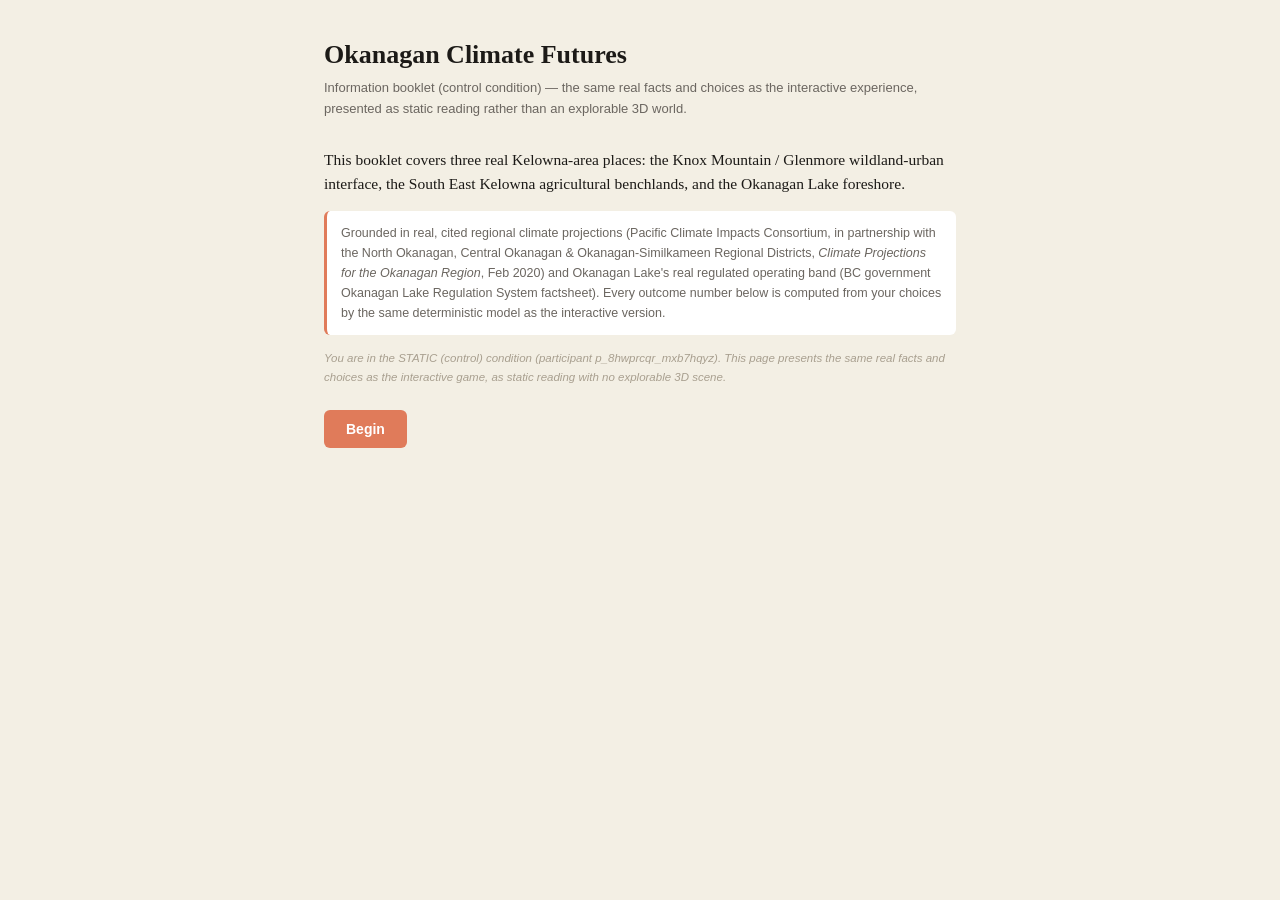
==== static.html @ 275beb7d "Add Okanagan Climate Futures: a real-place interactive climate serious game Built in the tradition o" ====
<!DOCTYPE html>
<html lang="en">
<head>
<meta charset="utf-8">
<meta name="viewport" content="width=device-width, initial-scale=1">
<title>Okanagan Climate Futures — Information Booklet</title>
<link rel="stylesheet" href="style-static.css">
</head>
<body>

<div id="app">
  <header>
    <h1>Okanagan Climate Futures</h1>
    <p class="subtitle">Information booklet (control condition) &mdash; the same real facts and choices as the interactive experience, presented as static reading rather than an explorable 3D world.</p>
  </header>

  <section id="screen-intro" class="screen">
    <p>This booklet covers three real Kelowna-area places: the Knox Mountain / Glenmore wildland-urban interface, the South East Kelowna agricultural benchlands, and the Okanagan Lake foreshore.</p>
    <p class="cite">Grounded in real, cited regional climate projections (Pacific Climate Impacts Consortium, in partnership with the North Okanagan, Central Okanagan &amp; Okanagan-Similkameen Regional Districts, <em>Climate Projections for the Okanagan Region</em>, Feb 2020) and Okanagan Lake's real regulated operating band (BC government Okanagan Lake Regulation System factsheet). Every outcome number below is computed from your choices by the same deterministic model as the interactive version.</p>
    <p class="condition-note" id="condition-note"></p>
    <button class="btn-primary" id="btn-start">Begin</button>
  </section>

  <section id="screen-pre-survey" class="screen" hidden>
    <div id="pre-survey-container"></div>
    <button class="btn-primary" id="btn-pre-survey-continue" disabled>Continue</button>
    <p class="survey-hint" id="pre-survey-hint">Answer every question to continue.</p>
  </section>

  <section id="screen-horizon" class="screen" hidden>
    <h2>Which future are we planning for?</h2>
    <p>Both options below use the Pacific Climate Impacts Consortium's own real, cited regional projections for the Okanagan (Feb 2020 report), not invented numbers.</p>
    <div class="choice-row">
      <button class="choice-card" data-horizon="2050s"><h3>2050s trajectory</h3><p>~32 days/year above 30&deg;C in valley bottoms (real, cited).</p></button>
      <button class="choice-card" data-horizon="2080s"><h3>2080s trajectory</h3><p>~52-54 days/year above 30&deg;C (real, cited); wildfire risk rises materially near 2.5&deg;C of average annual warming.</p></button>
    </div>
  </section>

  <section id="screen-act" class="screen" hidden>
    <div id="act-content"></div>
  </section>

  <section id="screen-summary" class="screen" hidden>
    <h2>Regional Outcome</h2>
    <div id="summary-content"></div>
    <button class="btn-primary" id="btn-summary-continue">Continue</button>
  </section>

  <section id="screen-post-survey" class="screen" hidden>
    <div id="post-survey-container"></div>
    <button class="btn-primary" id="btn-post-survey-continue" disabled>Continue</button>
    <p class="survey-hint" id="post-survey-hint">Answer every question to continue.</p>
  </section>

  <section id="screen-end" class="screen" hidden>
    <h2>Thank you</h2>
    <p>Your responses never leave your browser unless you choose to download them below.</p>
    <button class="btn-primary" id="btn-download">Download my anonymized responses (CSV)</button>
    <p class="small" id="participant-id-note"></p>
  </section>
</div>

<script src="impact_model.js"></script>
<script src="survey.js"></script>
<script src="static.js"></script>
</body>
</html>
---- style-static.css ----
* { box-sizing: border-box; }
html, body { margin: 0; font-family: Georgia, "Times New Roman", serif; background: #f3efe4; color: #1c1a17; }
#app { max-width: 680px; margin: 0 auto; padding: 40px 24px 80px; }
header h1 { font-size: 26px; margin: 0 0 8px; }
.subtitle { font-family: "Segoe UI", Arial, sans-serif; font-size: 13px; color: #6b6660; margin: 0 0 28px; }

.screen[hidden] { display: none; }
h2 { font-size: 20px; margin: 24px 0 10px; }
h3 { font-size: 15px; margin: 0 0 6px; }
p { line-height: 1.6; font-size: 15.5px; margin: 0 0 14px; }
p.cite { font-family: "Segoe UI", Arial, sans-serif; font-size: 12.5px; color: #6b6660; background: #fff; padding: 12px 14px; border-radius: 6px; border-left: 3px solid #e07b5a; }
p.small { font-family: "Segoe UI", Arial, sans-serif; font-size: 12px; color: #8a8478; }
p.condition-note { font-family: "Segoe UI", Arial, sans-serif; font-size: 11.5px; color: #a89f8f; font-style: italic; }

.btn-primary { font-family: "Segoe UI", Arial, sans-serif; background: #e07b5a; color: #fff; border: none; border-radius: 6px; padding: 11px 22px; font-size: 14px; font-weight: 700; cursor: pointer; margin-top: 10px; }
.btn-primary:disabled { background: #d8d2c8; cursor: not-allowed; }

.choice-row { display: flex; gap: 14px; flex-wrap: wrap; margin-bottom: 16px; }
.choice-card { flex: 1; min-width: 220px; background: #fff; border: 2px solid #e2ddd2; border-radius: 8px; padding: 16px; text-align: left; cursor: pointer; font-family: "Segoe UI", Arial, sans-serif; }
.choice-card:hover { border-color: #e07b5a; }
.choice-card p { font-family: "Segoe UI", Arial, sans-serif; margin: 0; font-size: 13px; color: #6b6660; }

.survey-note { font-family: "Segoe UI", Arial, sans-serif; font-size: 12.5px; color: #8a8478; margin-top: -6px; }
.survey-row { margin-bottom: 14px; font-family: "Segoe UI", Arial, sans-serif; }
.survey-row label { display: block; font-size: 13.5px; margin-bottom: 6px; }
.survey-scale { display: flex; gap: 6px; }
.survey-btn { width: 38px; height: 38px; border-radius: 6px; border: 2px solid #e2ddd2; background: #fff; cursor: pointer; font-weight: 700; color: #6b6660; }
.survey-btn.selected { border-color: #e07b5a; background: #e07b5a; color: #fff; }
.survey-hint { font-family: "Segoe UI", Arial, sans-serif; font-size: 12px; color: #b5502f; }

.outcome-box { font-family: "Segoe UI", Arial, sans-serif; background: #fff; border-radius: 8px; padding: 14px 16px; margin: 14px 0; border: 1px solid #e2ddd2; }
.outcome-row { display: flex; justify-content: space-between; font-size: 13.5px; margin-bottom: 6px; }
.act-badge { font-family: "Segoe UI", Arial, sans-serif; display: inline-block; background: #e07b5a; color: #fff; font-size: 11px; font-weight: 700; letter-spacing: 0.5px; text-transform: uppercase; padding: 3px 10px; border-radius: 20px; margin-bottom: 10px; }

table.summary-table { font-family: "Segoe UI", Arial, sans-serif; width: 100%; border-collapse: collapse; font-size: 13px; margin: 10px 0; }
table.summary-table th, table.summary-table td { text-align: left; padding: 6px 8px; border-bottom: 1px solid #e2ddd2; }

/* Static-only: a plain numeric bar, not an explorable/animated visual,
   deliberately less "causal feedback" than the interactive scene, the
   actual experimental manipulation this control condition tests. */
.static-bar-track { background: #e2ddd2; border-radius: 5px; height: 10px; width: 100%; margin: 6px 0 14px; font-family: "Segoe UI", Arial, sans-serif; }
.static-bar-fill { background: #8a8478; height: 100%; border-radius: 5px; }
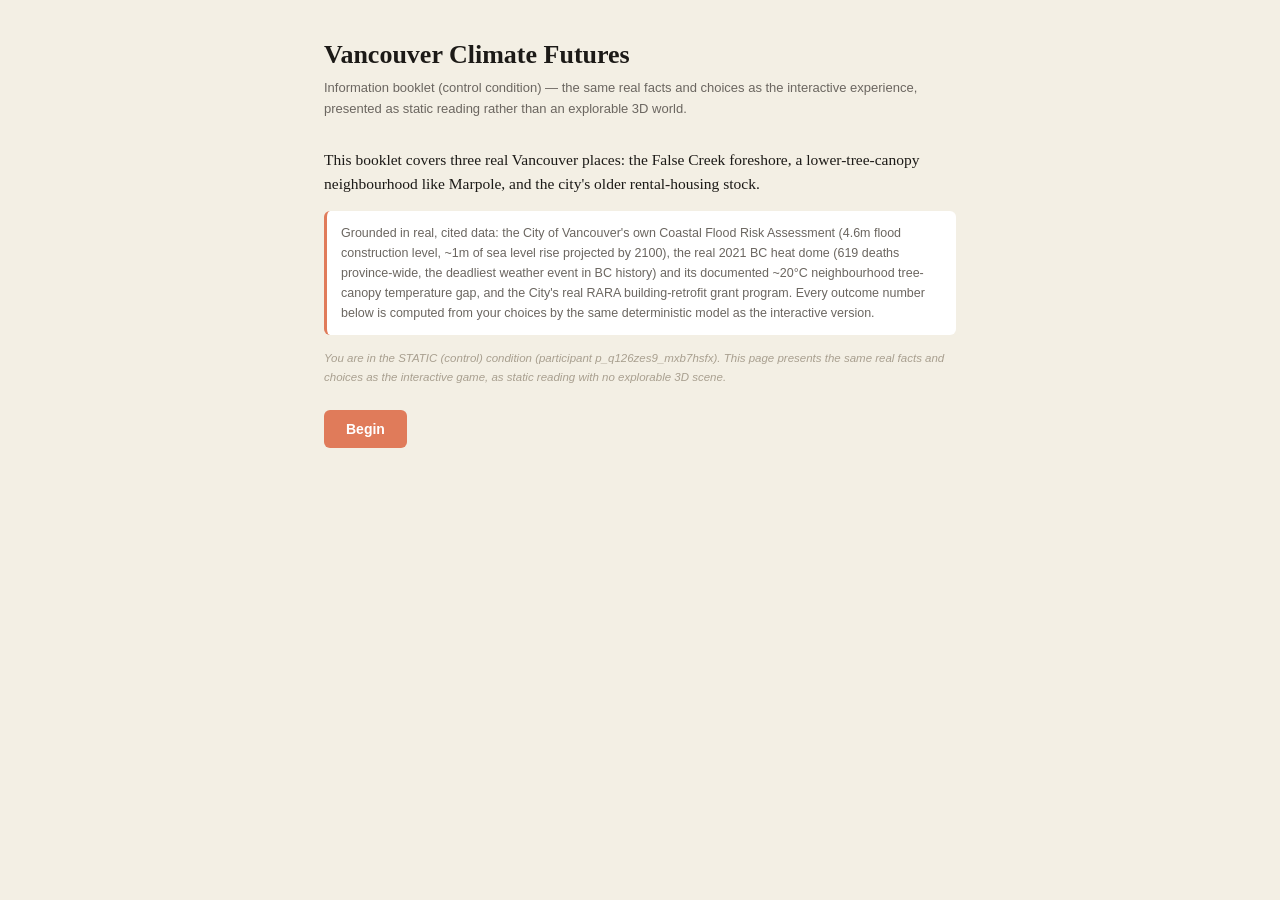
==== commit 07c7b4c1: "Fix scene-blocking UI and a dead Continue button; move setting to Vancouver Real user testing surfac" ====
--- a/static.html
+++ b/static.html
@@ -3,36 +3,36 @@
 <head>
 <meta charset="utf-8">
 <meta name="viewport" content="width=device-width, initial-scale=1">
-<title>Okanagan Climate Futures — Information Booklet</title>
+<title>Vancouver Climate Futures — Information Booklet</title>
 <link rel="stylesheet" href="style-static.css">
 </head>
 <body>
 
 <div id="app">
   <header>
-    <h1>Okanagan Climate Futures</h1>
+    <h1>Vancouver Climate Futures</h1>
     <p class="subtitle">Information booklet (control condition) &mdash; the same real facts and choices as the interactive experience, presented as static reading rather than an explorable 3D world.</p>
   </header>
 
   <section id="screen-intro" class="screen">
-    <p>This booklet covers three real Kelowna-area places: the Knox Mountain / Glenmore wildland-urban interface, the South East Kelowna agricultural benchlands, and the Okanagan Lake foreshore.</p>
-    <p class="cite">Grounded in real, cited regional climate projections (Pacific Climate Impacts Consortium, in partnership with the North Okanagan, Central Okanagan &amp; Okanagan-Similkameen Regional Districts, <em>Climate Projections for the Okanagan Region</em>, Feb 2020) and Okanagan Lake's real regulated operating band (BC government Okanagan Lake Regulation System factsheet). Every outcome number below is computed from your choices by the same deterministic model as the interactive version.</p>
+    <p>This booklet covers three real Vancouver places: the False Creek foreshore, a lower-tree-canopy neighbourhood like Marpole, and the city's older rental-housing stock.</p>
+    <p class="cite">Grounded in real, cited data: the City of Vancouver's own Coastal Flood Risk Assessment (4.6m flood construction level, ~1m of sea level rise projected by 2100), the real 2021 BC heat dome (619 deaths province-wide, the deadliest weather event in BC history) and its documented ~20&deg;C neighbourhood tree-canopy temperature gap, and the City's real RARA building-retrofit grant program. Every outcome number below is computed from your choices by the same deterministic model as the interactive version.</p>
     <p class="condition-note" id="condition-note"></p>
     <button class="btn-primary" id="btn-start">Begin</button>
   </section>
 
   <section id="screen-pre-survey" class="screen" hidden>
     <div id="pre-survey-container"></div>
-    <button class="btn-primary" id="btn-pre-survey-continue" disabled>Continue</button>
-    <p class="survey-hint" id="pre-survey-hint">Answer every question to continue.</p>
+    <button class="btn-primary" id="btn-pre-survey-continue">Continue</button>
+    <p class="survey-hint" id="pre-survey-hint"></p>
   </section>
 
   <section id="screen-horizon" class="screen" hidden>
     <h2>Which future are we planning for?</h2>
-    <p>Both options below use the Pacific Climate Impacts Consortium's own real, cited regional projections for the Okanagan (Feb 2020 report), not invented numbers.</p>
+    <p>Both options below use the City of Vancouver's own real, cited sea-level-rise and heat projections, not invented numbers.</p>
     <div class="choice-row">
-      <button class="choice-card" data-horizon="2050s"><h3>2050s trajectory</h3><p>~32 days/year above 30&deg;C in valley bottoms (real, cited).</p></button>
-      <button class="choice-card" data-horizon="2080s"><h3>2080s trajectory</h3><p>~52-54 days/year above 30&deg;C (real, cited); wildfire risk rises materially near 2.5&deg;C of average annual warming.</p></button>
+      <button class="choice-card" data-horizon="2050s"><h3>2050s trajectory</h3><p>~0.5m of sea level rise (real, cited BC coast projection).</p></button>
+      <button class="choice-card" data-horizon="2100s"><h3>2100 trajectory</h3><p>~1m of sea level rise, the figure the City's own 4.6m flood construction level is designed against (real, cited).</p></button>
     </div>
   </section>
 
@@ -48,8 +48,8 @@
 
   <section id="screen-post-survey" class="screen" hidden>
     <div id="post-survey-container"></div>
-    <button class="btn-primary" id="btn-post-survey-continue" disabled>Continue</button>
-    <p class="survey-hint" id="post-survey-hint">Answer every question to continue.</p>
+    <button class="btn-primary" id="btn-post-survey-continue">Continue</button>
+    <p class="survey-hint" id="post-survey-hint"></p>
   </section>
 
   <section id="screen-end" class="screen" hidden>
--- a/style-static.css
+++ b/style-static.css
@@ -26,7 +26,10 @@
 .survey-scale { display: flex; gap: 6px; }
 .survey-btn { width: 38px; height: 38px; border-radius: 6px; border: 2px solid #e2ddd2; background: #fff; cursor: pointer; font-weight: 700; color: #6b6660; }
 .survey-btn.selected { border-color: #e07b5a; background: #e07b5a; color: #fff; }
-.survey-hint { font-family: "Segoe UI", Arial, sans-serif; font-size: 12px; color: #b5502f; }
+.survey-hint { font-family: "Segoe UI", Arial, sans-serif; font-size: 12px; color: #b5502f; font-weight: 700; }
+.survey-row.missing { background: #fdecea; border-radius: 8px; padding: 8px 10px 4px; margin-left: -10px; margin-right: -10px; }
+.survey-row.missing label { color: #b5502f; }
+.survey-row.missing .survey-btn { border-color: #e07b5a; }
 
 .outcome-box { font-family: "Segoe UI", Arial, sans-serif; background: #fff; border-radius: 8px; padding: 14px 16px; margin: 14px 0; border: 1px solid #e2ddd2; }
 .outcome-row { display: flex; justify-content: space-between; font-size: 13.5px; margin-bottom: 6px; }
